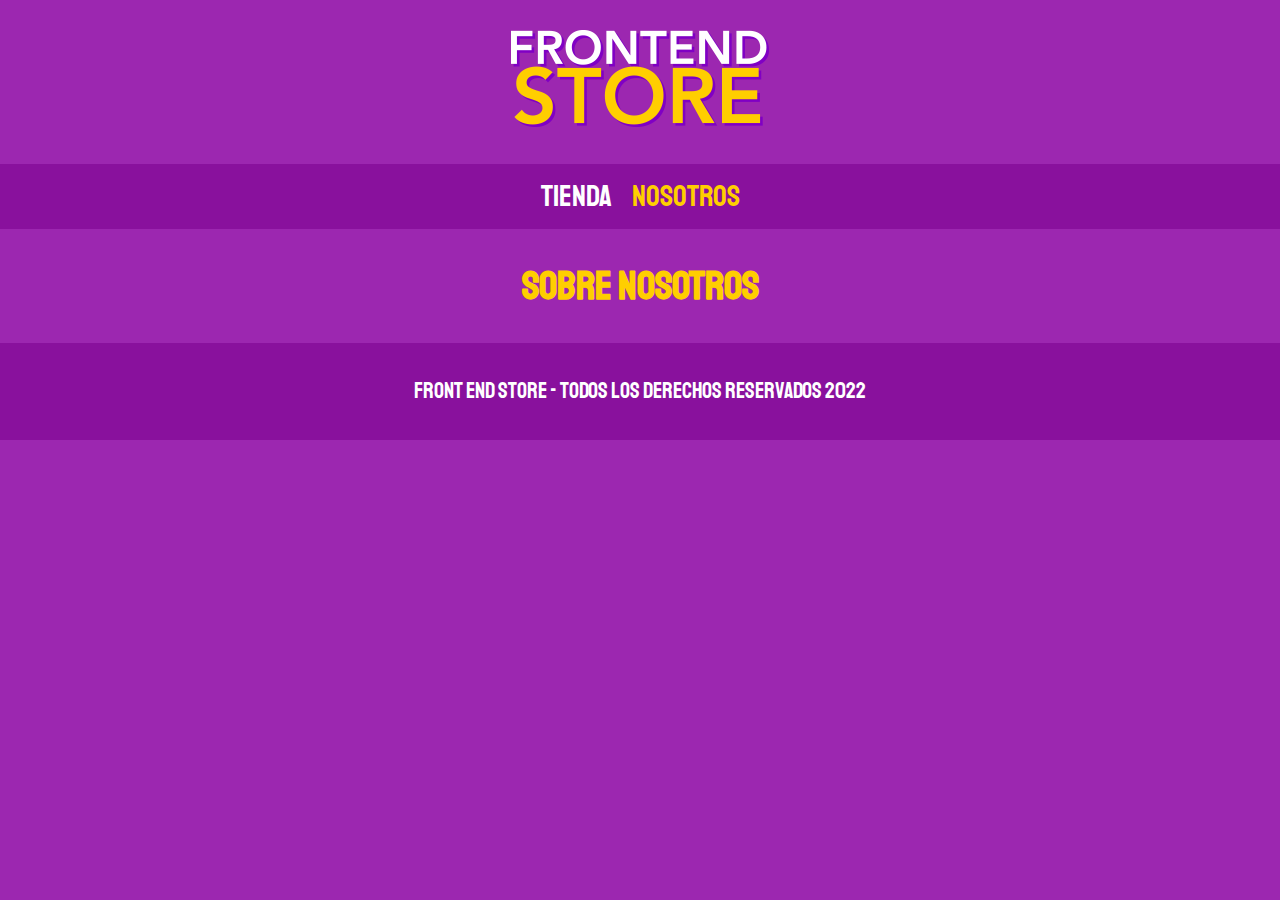
==== nosotros.html @ 7ac79727 "nuevo proyecto" ====
<!DOCTYPE html>
<html lang="en">
<head>
    <meta charset="UTF-8">
    <meta http-equiv="X-UA-Compatible" content="IE=edge">
    <meta name="viewport" content="width=device-width, initial-scale=1.0">
    <title>FrontEnd Store</title>
    <link rel="stylesheet" href="css/normalize.css">
    <link rel="preconnect" href="https://fonts.googleapis.com"><link rel="preconnect" href="https://fonts.gstatic.com" crossorigin>
    <link href="https://fonts.googleapis.com/css2?family=Staatliches&display=swap" rel="stylesheet">
    <link rel="stylesheet" href="css/style.css">

</head>
<body>
    <header class="header">
       <a href="index.html">
         <img class="header__logo" src="img/logo.png" alt="Logotipo">
       </a> 
    </header>
    <nav class="navegacion">
        <a class="navegacion__enlace" href="index.html">Tienda</a>
        <a class="navegacion__enlace navegacion__enlace--activo" href="nosotros.html">Nosotros</a>
    </nav>
    <main class="contenedor">
        <h1>Sobre Nosotros</h1>

    </main>
    <footer class="footer">
        <p class="footer__texto">Front End Store - Todos los derechos Reservados 2022</p>
    </footer>
</body>
</html>
---- css/style.css ----
:root{
    --primario: #9C27B0;
    --primarioOscuro: #89119D;
    --secundario:#FFCE00;
    --secundarioOscuro: rgb(233,287,2);
   --blanco: white;
   --negro:black;

   --fuentePrincipal: 'Staatliches', cursive;
}
/* apply a natural box layout model to all elements, but allowing components to change */
html {
    box-sizing: border-box;
    font-size: 62.5%;
}
  *, *:before, *:after {
    box-sizing: inherit;
}
  /**Globales**/
body{
    background-color: var(--primario);
    font-size: 1.6rem;
    line-height: 1.5;
}

p{
    font-size: 1.8rem;
    font-family: Arial, Helvetica, sans-serif;
    color: var(--blanco);
}

a{
    text-decoration: none;
}

img{
    max-width: 100%;
}
.contenedor{
    max-width: 120rem;
    margin: 0 auto;

}
h1, h2, h3{
    text-align: center;
    color: var(--secundario);
    font-family: var(--fuentePrincipal);
}

h1{
    font-size: 4rem;
}

h2{
    font-size: 3.2rem;
}

h3{
    font-size: 2.4rem;
}

.header{
    display: flex;
    justify-content: center;
}
.header__logo{
    margin: 3rem 0;
}
/*Footer*/
.footer{
    background-color: var(--primarioOscuro);
    padding: 1rem 0;
    margin-top: 2rem;
}
.footer__texto{
    font-family: var(--fuentePrincipal);
    text-align: center;
    font-size: 2.2rem;
}
/*Navegación*/
.navegacion{
    background-color: var(--primarioOscuro);
    padding: 1rem 0;
    display: flex;
    justify-content: center;
    gap: 2rem;
}
.navegacion__enlace{
    font-family: var(--fuentePrincipal);
    color: var(--blanco);
    font-size: 3rem;
}

.navegacion__enlace--activo, .navegacion__enlace:hover{
    color: var(--secundario);
}

/** Productos **/
.producto{

}
.producto__imagen{
    
}
.producto__informacion{
    
}
.producto__nombre{
    
}
.producto__precio{
    
}
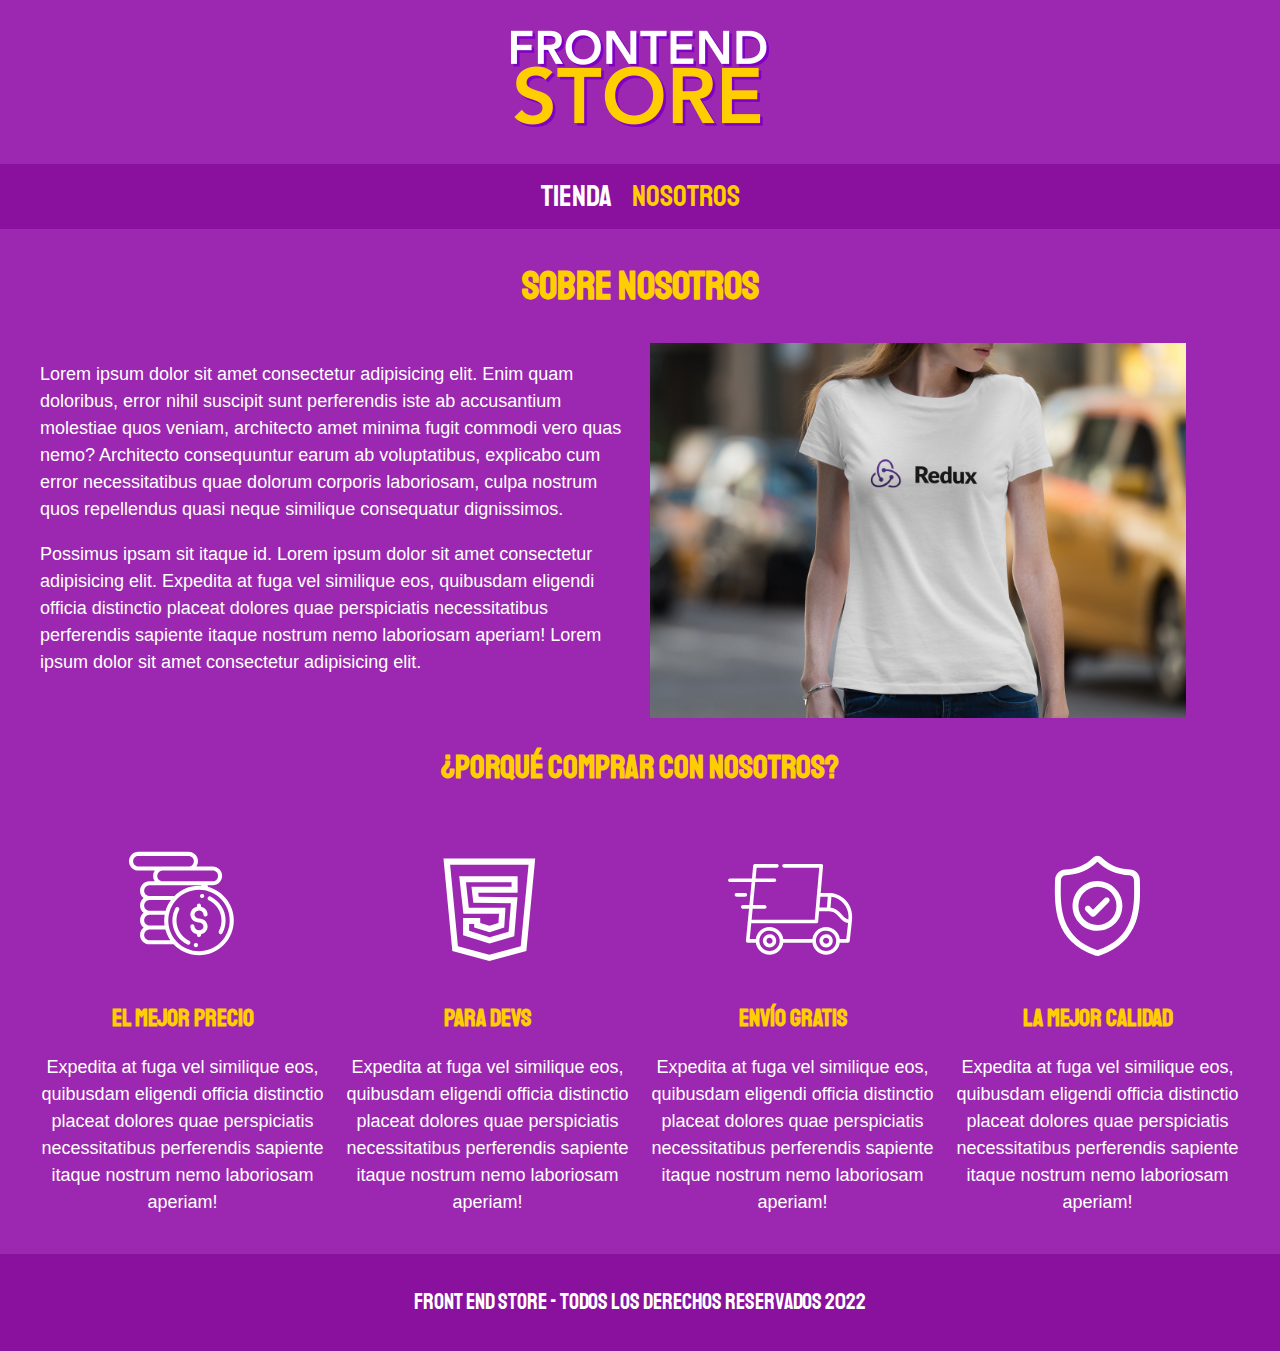
==== commit 940157b2: "Modificación de index nosotros y productos" ====
--- a/nosotros.html
+++ b/nosotros.html
@@ -23,8 +23,55 @@
     </nav>
     <main class="contenedor">
         <h1>Sobre Nosotros</h1>
+        <div class="nosotros">
+            <div class="nosotros__contenido">
+                    <p>
+                        Lorem ipsum dolor sit amet consectetur adipisicing elit. Enim quam doloribus, error nihil suscipit sunt perferendis iste ab accusantium
+                        molestiae quos veniam, architecto amet minima fugit commodi vero quas nemo? 
+                        Architecto consequuntur earum ab voluptatibus, 
+                        explicabo cum error necessitatibus quae dolorum corporis laboriosam, culpa nostrum quos repellendus quasi neque similique consequatur dignissimos.
+            
+                  </p> 
+                  <p>
+                        Possimus ipsam sit itaque id. Lorem ipsum dolor sit amet consectetur adipisicing elit. Expedita at fuga vel similique eos, quibusdam eligendi 
+                        officia distinctio placeat dolores quae perspiciatis necessitatibus perferendis sapiente itaque nostrum nemo laboriosam aperiam! 
+                        Lorem ipsum dolor sit amet consectetur adipisicing elit.  
+                 </p>
+            </div>     
+            <img  class="nosotros__imagen" src="img/nosotros.jpg" alt="imagen nosotros">
+        </div>
+    </main>
+    <section class="contenedor comprar">
+        <h2 class="comprar__titulo">¿Porqué Comprar con nosotros?</h2>
+        <div class="bloques">
+            <div class="bloque">
+                <img class="bloque__imagen" src="img/icono_1.png" alt="porque comprar">
+                <h3 class="bloque__titulo"> El Mejor Precio</h3>
+                <p>Expedita at fuga vel similique eos, quibusdam eligendi officia distinctio placeat dolores quae perspiciatis
+                    necessitatibus perferendis sapiente itaque nostrum nemo laboriosam aperiam! </p>
+            </div><!--bloque-->
+            <div class="bloque">
+                <img class="bloque__imagen" src="img/icono_2.png" alt="porque comprar">
+                <h3 class="bloque__titulo"> Para Devs</h3>
+                <p>Expedita at fuga vel similique eos, quibusdam eligendi officia distinctio placeat dolores quae perspiciatis
+                    necessitatibus perferendis sapiente itaque nostrum nemo laboriosam aperiam! </p>
+            </div><!--bloque-->
+            <div class="bloque">
+                <img class="bloque__imagen" src="img/icono_3.png" alt="porque comprar">
+                <h3 class="bloque__titulo"> Envío Gratis</h3>
+                <p>Expedita at fuga vel similique eos, quibusdam eligendi officia distinctio placeat dolores quae perspiciatis
+                    necessitatibus perferendis sapiente itaque nostrum nemo laboriosam aperiam! </p>
+            </div><!--bloque-->
+            <div class="bloque">
+                <img class="bloque__imagen" src="img/icono_4.png" alt="porque comprar">
+                <h3 class="bloque__titulo"> La Mejor Calidad</h3>
+                <p>Expedita at fuga vel similique eos, quibusdam eligendi 
+                    officia distinctio placeat dolores quae perspiciatis necessitatibus perferendis sapiente itaque nostrum nemo laboriosam aperiam! </p>
+            </div><!--bloque-->
+        </div> <!--bloques-->
 
-    </main>
+   
+    </section>
     <footer class="footer">
         <p class="footer__texto">Front End Store - Todos los derechos Reservados 2022</p>
     </footer>
--- a/css/style.css
+++ b/css/style.css
@@ -94,20 +94,103 @@
 .navegacion__enlace--activo, .navegacion__enlace:hover{
     color: var(--secundario);
 }
+/** Grid **/
+.grid{
+    display: grid;
+    grid-template-columns: repeat(2, 1fr);
+    gap: 2rem;
+
+}
+
+
 
 /** Productos **/
 .producto{
-
+ background-color: var(--primarioOscuro);
+ padding: 1rem;
 }
 .producto__imagen{
-    
+    width: 100%;
 }
-.producto__informacion{
-    
-}
+
 .producto__nombre{
-    
+  font-size: 4rem;  
 }
 .producto__precio{
-    
-}+    font-size: 2.8rem;
+    color: var(--secundario);
+}
+.producto__nombre, 
+.producto__precio{
+    font-family: var(--fuentePrincipal);
+    margin: 1rem 0;
+    text-align: center;
+    line-height: 1.2;
+}
+/**Graficos**/
+.grafico{
+   min-height: 30rem;
+   background-repeat: no-repeat;
+   background-size: cover;
+   grid-column: 1 /3;
+}
+.grafico--camisas{
+    grid-row: 2 / 3;
+    grid-column: 1 / 3;
+    background-image: url(../img/grafico1.jpg);
+}
+.grafico--node{
+    background-image: url(../img/grafico2.jpg);
+    grid-row: 8 / 9;
+}   
+
+
+@media (min-width: 768px){
+    .grid{
+        grid-template-columns: repeat(3, 1fr);
+    }
+    .grafico--node{
+        grid-row: 5 / 6;
+        grid-column: 2 / 4;
+    }
+}
+
+/** Nosotros **/
+.nosotros {
+    display: grid;
+    grid-template-rows: repeat(2, auto);
+}
+@media (min-width: 768px) {
+    .nosotros {
+        grid-template-columns: repeat(2, 1fr);
+        column-gap: 2rem;
+    }
+}
+.nosotros__imagen {
+    grid-row: 1 / 2;
+}
+@media (min-width: 768px) {
+    .nosotros__imagen {
+       grid-column: 2 / 3;
+    }
+}
+
+/** Bloques**/
+.bloques {
+    display: grid;
+    grid-template-columns: repeat(2, 1fr);
+    gap: 2rem;
+}
+@media (min-width: 768px) {
+    .bloques {
+        grid-template-columns: repeat(4, 1fr);
+    }
+}
+
+.bloque {
+    text-align: center;
+}
+
+.bloque__titulo {
+    margin: 0;
+}
